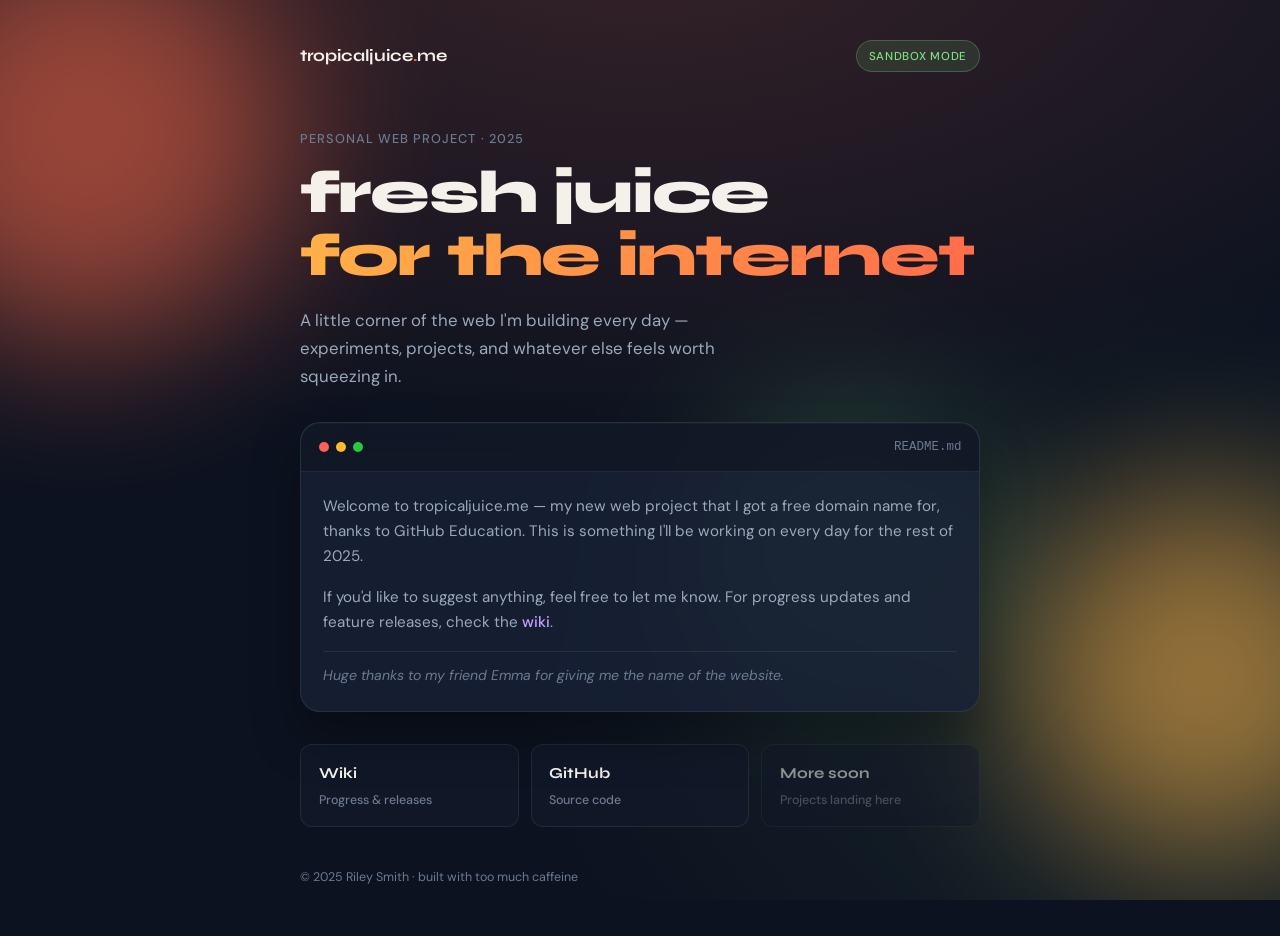
==== index.html @ 63483e61 "Redesign homepage with tropical-themed layout and editable CSS variables. Co-authored-by: Cursor <cu" ====
<!DOCTYPE html>
<html lang="en">
<head>
    <meta charset="UTF-8">
    <meta name="viewport" content="width=device-width, initial-scale=1.0">
    <title>home · tropicaljuice.me</title>

    <link rel="icon" href="./freaky cat.jpg" type="image/x-icon">

    <link rel="preconnect" href="https://fonts.googleapis.com">
    <link rel="preconnect" href="https://fonts.gstatic.com" crossorigin>
    <link href="https://fonts.googleapis.com/css2?family=DM+Sans:ital,opsz,wght@0,9..40,400;0,9..40,500;0,9..40,700;1,9..40,400&family=Syne:wght@600;700;800&display=swap" rel="stylesheet">

    <link rel="stylesheet" href="./css/styles.css">
</head>
<body>
    <div class="bg" aria-hidden="true">
        <div class="bg-blob bg-blob--1"></div>
        <div class="bg-blob bg-blob--2"></div>
        <div class="bg-blob bg-blob--3"></div>
    </div>

    <main class="page">
        <header class="site-header">
            <a class="logo" href="/">tropicaljuice<span class="logo-dot">.</span>me</a>
            <span class="status-pill">sandbox mode</span>
        </header>

        <section class="hero">
            <p class="hero-eyebrow">personal web project · 2025</p>
            <h1 class="hero-title">
                fresh juice<br>
                <span class="hero-title-accent">for the internet</span>
            </h1>
            <p class="hero-lede">
                A little corner of the web I'm building every day — experiments, projects, and whatever else feels worth squeezing in.
            </p>
        </section>

        <section class="panel">
            <div class="panel-header">
                <span class="panel-dot"></span>
                <span class="panel-dot"></span>
                <span class="panel-dot"></span>
                <span class="panel-label">README.md</span>
            </div>
            <div class="panel-body">
                <p>
                    Welcome to tropicaljuice.me — my new web project that I got a free domain name for, thanks to GitHub Education.
                    This is something I'll be working on every day for the rest of 2025.
                </p>
                <p>
                    If you'd like to suggest anything, feel free to let me know.
                    For progress updates and feature releases, check the
                    <a href="https://github.com/snoopyriley/tropical-juice/wiki">wiki</a>.
                </p>
                <p class="panel-note">
                    Huge thanks to my friend Emma for giving me the name of the website.
                </p>
            </div>
        </section>

        <nav class="link-row" aria-label="Quick links">
            <a class="link-card" href="https://github.com/snoopyriley/tropical-juice/wiki">
                <span class="link-card-label">Wiki</span>
                <span class="link-card-desc">Progress &amp; releases</span>
            </a>
            <a class="link-card" href="https://github.com/snoopyriley/tropical-juice">
                <span class="link-card-label">GitHub</span>
                <span class="link-card-desc">Source code</span>
            </a>
            <a class="link-card link-card--muted" href="#">
                <span class="link-card-label">More soon</span>
                <span class="link-card-desc">Projects landing here</span>
            </a>
        </nav>

        <footer class="site-footer">
            <p>&copy; 2025 Riley Smith · built with too much caffeine</p>
        </footer>
    </main>
</body>
</html>
---- css/styles.css ----
/* ── Edit these to retheme the whole page ── */
:root {
    --bg-deep: #0c1220;
    --bg-surface: rgba(18, 26, 42, 0.72);
    --bg-panel: rgba(24, 34, 54, 0.85);

    --text-primary: #f4f0ea;
    --text-muted: #9aa8bc;
    --text-dim: #6b7a90;

    --accent-coral: #ff6b4a;
    --accent-mango: #ffb347;
    --accent-lime: #7ee081;
    --accent-link: #c4a0ff;

    --border: rgba(255, 255, 255, 0.08);
    --radius-lg: 20px;
    --radius-md: 12px;
    --radius-pill: 999px;

    --font-display: "Syne", system-ui, sans-serif;
    --font-body: "DM Sans", system-ui, sans-serif;

    --page-width: 680px;
    --page-gap: 2rem;
}

*,
*::before,
*::after {
    box-sizing: border-box;
}

html {
    -webkit-font-smoothing: antialiased;
}

body {
    margin: 0;
    min-height: 100vh;
    font-family: var(--font-body);
    font-size: 1rem;
    line-height: 1.65;
    color: var(--text-primary);
    background: var(--bg-deep);
    overflow-x: hidden;
}

a {
    color: var(--accent-link);
    text-decoration: none;
    font-weight: 500;
    transition: color 0.2s ease;
}

a:hover {
    color: var(--accent-mango);
}

/* ── Animated background ── */
.bg {
    position: fixed;
    inset: 0;
    z-index: 0;
    overflow: hidden;
    background:
        radial-gradient(ellipse 80% 60% at 50% -10%, rgba(255, 107, 74, 0.18), transparent),
        radial-gradient(ellipse 60% 50% at 100% 80%, rgba(126, 224, 129, 0.1), transparent),
        var(--bg-deep);
}

.bg-blob {
    position: absolute;
    border-radius: 50%;
    filter: blur(80px);
    opacity: 0.55;
    animation: drift 18s ease-in-out infinite alternate;
}

.bg-blob--1 {
    width: 420px;
    height: 420px;
    top: -8%;
    left: -10%;
    background: var(--accent-coral);
}

.bg-blob--2 {
    width: 360px;
    height: 360px;
    bottom: 5%;
    right: -8%;
    background: var(--accent-mango);
    animation-delay: -6s;
    animation-duration: 22s;
}

.bg-blob--3 {
    width: 280px;
    height: 280px;
    top: 45%;
    left: 55%;
    background: var(--accent-lime);
    opacity: 0.25;
    animation-delay: -12s;
    animation-duration: 26s;
}

@keyframes drift {
    from { transform: translate(0, 0) scale(1); }
    to   { transform: translate(30px, -24px) scale(1.08); }
}

/* ── Page layout ── */
.page {
    position: relative;
    z-index: 1;
    width: min(var(--page-width), calc(100% - 2.5rem));
    margin: 0 auto;
    padding: 2.5rem 0 3rem;
    display: flex;
    flex-direction: column;
    gap: var(--page-gap);
    min-height: 100vh;
}

/* ── Header ── */
.site-header {
    display: flex;
    align-items: center;
    justify-content: space-between;
    gap: 1rem;
}

.logo {
    font-family: var(--font-display);
    font-weight: 700;
    font-size: 1.05rem;
    letter-spacing: -0.02em;
    color: var(--text-primary);
}

.logo:hover {
    color: var(--accent-mango);
}

.logo-dot {
    color: var(--accent-coral);
}

.status-pill {
    font-size: 0.72rem;
    font-weight: 500;
    letter-spacing: 0.06em;
    text-transform: uppercase;
    color: var(--accent-lime);
    background: rgba(126, 224, 129, 0.12);
    border: 1px solid rgba(126, 224, 129, 0.25);
    padding: 0.35rem 0.75rem;
    border-radius: var(--radius-pill);
}

/* ── Hero ── */
.hero {
    padding-top: 1.5rem;
}

.hero-eyebrow {
    margin: 0 0 0.75rem;
    font-size: 0.8rem;
    font-weight: 500;
    letter-spacing: 0.08em;
    text-transform: uppercase;
    color: var(--text-dim);
}

.hero-title {
    margin: 0;
    font-family: var(--font-display);
    font-size: clamp(2.6rem, 8vw, 3.75rem);
    font-weight: 800;
    line-height: 1.05;
    letter-spacing: -0.03em;
}

.hero-title-accent {
    background: linear-gradient(120deg, var(--accent-mango), var(--accent-coral));
    -webkit-background-clip: text;
    background-clip: text;
    color: transparent;
}

.hero-lede {
    margin: 1.25rem 0 0;
    max-width: 36ch;
    font-size: 1.05rem;
    color: var(--text-muted);
}

/* ── README panel ── */
.panel {
    background: var(--bg-panel);
    border: 1px solid var(--border);
    border-radius: var(--radius-lg);
    backdrop-filter: blur(16px);
    -webkit-backdrop-filter: blur(16px);
    overflow: hidden;
    box-shadow:
        0 1px 0 rgba(255, 255, 255, 0.04) inset,
        0 24px 48px rgba(0, 0, 0, 0.35);
}

.panel-header {
    display: flex;
    align-items: center;
    gap: 0.45rem;
    padding: 0.85rem 1.1rem;
    background: rgba(0, 0, 0, 0.25);
    border-bottom: 1px solid var(--border);
}

.panel-dot {
    width: 10px;
    height: 10px;
    border-radius: 50%;
    background: rgba(255, 255, 255, 0.15);
}

.panel-dot:nth-child(1) { background: #ff5f57; }
.panel-dot:nth-child(2) { background: #febc2e; }
.panel-dot:nth-child(3) { background: #28c840; }

.panel-label {
    margin-left: auto;
    font-family: "IBM Plex Mono", "SF Mono", monospace;
    font-size: 0.78rem;
    color: var(--text-dim);
}

.panel-body {
    padding: 1.35rem 1.4rem 1.5rem;
}

.panel-body p {
    margin: 0 0 1rem;
    color: var(--text-muted);
    font-size: 0.95rem;
}

.panel-body p:last-child {
    margin-bottom: 0;
}

.panel-note {
    padding-top: 0.75rem;
    border-top: 1px solid var(--border);
    font-size: 0.88rem !important;
    color: var(--text-dim) !important;
    font-style: italic;
}

/* ── Link cards ── */
.link-row {
    display: grid;
    grid-template-columns: repeat(3, 1fr);
    gap: 0.75rem;
}

.link-card {
    display: flex;
    flex-direction: column;
    gap: 0.2rem;
    padding: 1rem 1.1rem;
    background: var(--bg-surface);
    border: 1px solid var(--border);
    border-radius: var(--radius-md);
    color: var(--text-primary);
    transition:
        border-color 0.2s ease,
        transform 0.2s ease,
        background 0.2s ease;
}

.link-card:hover {
    color: var(--text-primary);
    border-color: rgba(255, 179, 71, 0.35);
    background: rgba(255, 179, 71, 0.06);
    transform: translateY(-2px);
}

.link-card-label {
    font-family: var(--font-display);
    font-weight: 700;
    font-size: 0.95rem;
}

.link-card-desc {
    font-size: 0.78rem;
    color: var(--text-dim);
}

.link-card--muted {
    opacity: 0.55;
    pointer-events: none;
}

/* ── Footer ── */
.site-footer {
    margin-top: auto;
    padding-top: 0.5rem;
}

.site-footer p {
    margin: 0;
    font-size: 0.78rem;
    color: var(--text-dim);
}

/* ── Legacy utility (other pages may still use this) ── */
.cta-button {
    background-color: #ffffff14;
    color: #ffffff;
    padding: 10px 28px;
    border: solid 2px white;
    box-shadow: 0 4px 6px rgba(0, 0, 0, 0.1);
    margin-left: 20px;
    text-decoration: none;
    font-family: var(--font-body);
    font-size: 16px;
    border-radius: 10px;
}

.cta-button:hover {
    text-decoration: none;
    background-color: #ffffff24;
    color: #ffffff;
}

/* ── Responsive ── */
@media (max-width: 560px) {
    .page {
        padding-top: 1.75rem;
    }

    .link-row {
        grid-template-columns: 1fr;
    }

    .hero {
        padding-top: 0.5rem;
    }
}

@media (prefers-reduced-motion: reduce) {
    .bg-blob {
        animation: none;
    }

    .link-card:hover {
        transform: none;
    }
}
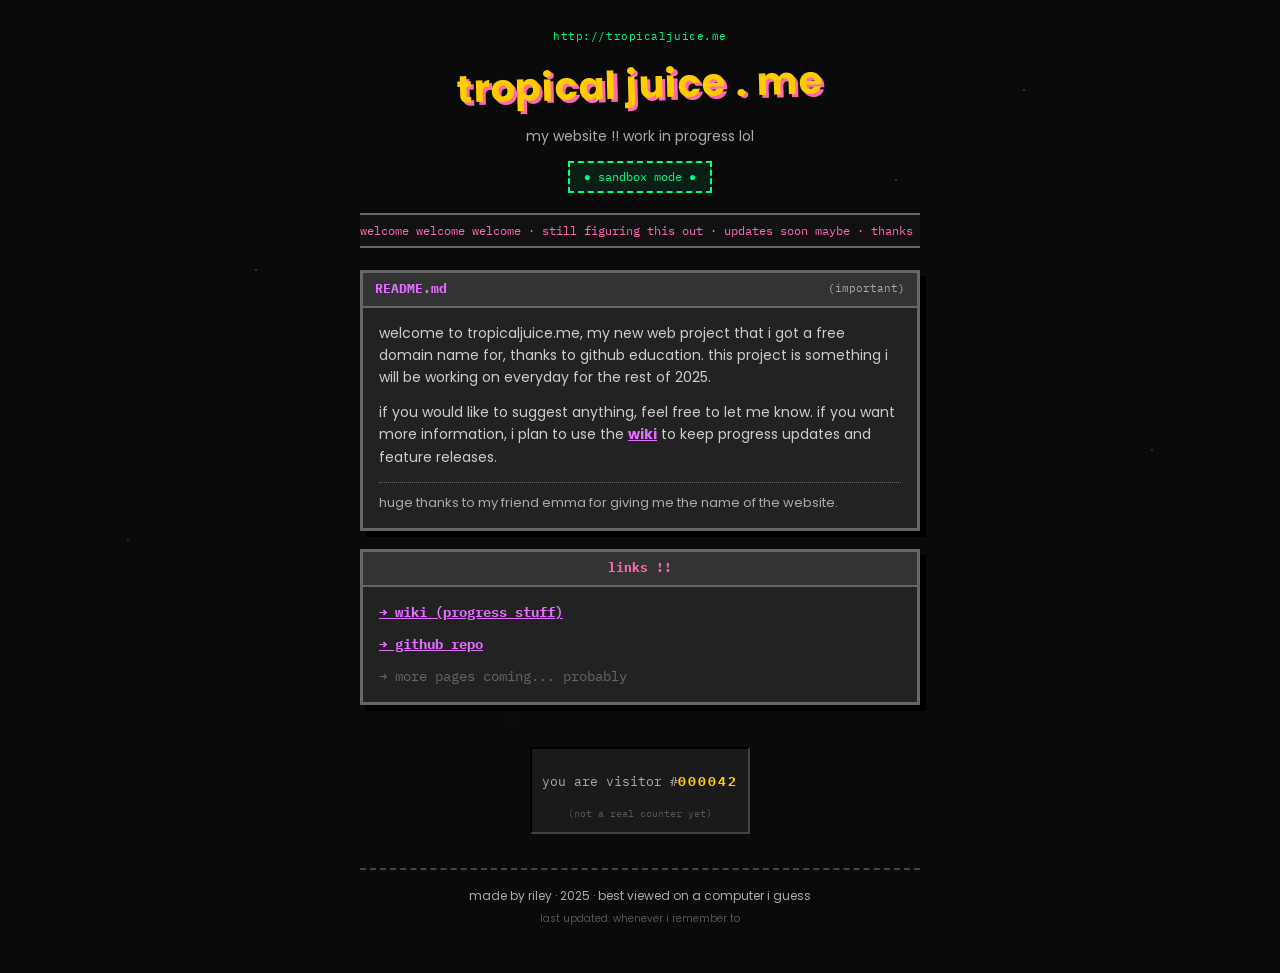
==== commit c6c1c605: "Give homepage a DIY Geocities-style amateur aesthetic. Co-authored-by: Cursor <cursoragent@cursor.co" ====
--- a/index.html
+++ b/index.html
@@ -9,74 +9,63 @@
 
     <link rel="preconnect" href="https://fonts.googleapis.com">
     <link rel="preconnect" href="https://fonts.gstatic.com" crossorigin>
-    <link href="https://fonts.googleapis.com/css2?family=DM+Sans:ital,opsz,wght@0,9..40,400;0,9..40,500;0,9..40,700;1,9..40,400&family=Syne:wght@600;700;800&display=swap" rel="stylesheet">
+    <link href="https://fonts.googleapis.com/css2?family=IBM+Plex+Mono:wght@400;700&family=Poppins:wght@400;700&display=swap" rel="stylesheet">
 
     <link rel="stylesheet" href="./css/styles.css">
 </head>
 <body>
-    <div class="bg" aria-hidden="true">
-        <div class="bg-blob bg-blob--1"></div>
-        <div class="bg-blob bg-blob--2"></div>
-        <div class="bg-blob bg-blob--3"></div>
-    </div>
+    <div class="stars" aria-hidden="true"></div>
 
     <main class="page">
         <header class="site-header">
-            <a class="logo" href="/">tropicaljuice<span class="logo-dot">.</span>me</a>
-            <span class="status-pill">sandbox mode</span>
+            <p class="site-url">http://tropicaljuice.me</p>
+            <h1 class="site-title">tropical juice . me</h1>
+            <p class="site-tagline">my website !! work in progress lol</p>
+            <p class="badge"><span class="blink">●</span> sandbox mode <span class="blink">●</span></p>
         </header>
 
-        <section class="hero">
-            <p class="hero-eyebrow">personal web project · 2025</p>
-            <h1 class="hero-title">
-                fresh juice<br>
-                <span class="hero-title-accent">for the internet</span>
-            </h1>
-            <p class="hero-lede">
-                A little corner of the web I'm building every day — experiments, projects, and whatever else feels worth squeezing in.
-            </p>
-        </section>
+        <div class="marquee-wrap">
+            <p class="marquee">welcome welcome welcome · still figuring this out · updates soon maybe · thanks for visiting ·</p>
+        </div>
 
-        <section class="panel">
-            <div class="panel-header">
-                <span class="panel-dot"></span>
-                <span class="panel-dot"></span>
-                <span class="panel-dot"></span>
-                <span class="panel-label">README.md</span>
+        <section class="box box--readme">
+            <div class="box-top">
+                <span>README.md</span>
+                <span class="box-top-note">(important)</span>
             </div>
-            <div class="panel-body">
+            <div class="box-body">
                 <p>
-                    Welcome to tropicaljuice.me — my new web project that I got a free domain name for, thanks to GitHub Education.
-                    This is something I'll be working on every day for the rest of 2025.
+                    welcome to tropicaljuice.me, my new web project that i got a free domain name for, thanks to github education.
+                    this project is something i will be working on everyday for the rest of 2025.
                 </p>
                 <p>
-                    If you'd like to suggest anything, feel free to let me know.
-                    For progress updates and feature releases, check the
-                    <a href="https://github.com/snoopyriley/tropical-juice/wiki">wiki</a>.
+                    if you would like to suggest anything, feel free to let me know.
+                    if you want more information, i plan to use the <a href="https://github.com/snoopyriley/tropical-juice/wiki">wiki</a> to keep progress updates and feature releases.
                 </p>
-                <p class="panel-note">
-                    Huge thanks to my friend Emma for giving me the name of the website.
+                <p class="shoutout">
+                    huge thanks to my friend emma for giving me the name of the website.
                 </p>
             </div>
         </section>
 
-        <nav class="link-row" aria-label="Quick links">
-            <a class="link-card" href="https://github.com/snoopyriley/tropical-juice/wiki">
-                <span class="link-card-label">Wiki</span>
-                <span class="link-card-desc">Progress &amp; releases</span>
-            </a>
-            <a class="link-card" href="https://github.com/snoopyriley/tropical-juice">
-                <span class="link-card-label">GitHub</span>
-                <span class="link-card-desc">Source code</span>
-            </a>
-            <a class="link-card link-card--muted" href="#">
-                <span class="link-card-label">More soon</span>
-                <span class="link-card-desc">Projects landing here</span>
-            </a>
-        </nav>
+        <section class="box">
+            <div class="box-top box-top--pink">links !!</div>
+            <div class="box-body box-body--links">
+                <a href="https://github.com/snoopyriley/tropical-juice/wiki">→ wiki (progress stuff)</a>
+                <a href="https://github.com/snoopyriley/tropical-juice">→ github repo</a>
+                <span class="link-soon">→ more pages coming... probably</span>
+            </div>
+        </section>
+
+        <aside class="stats">
+            <p>you are visitor #<span class="visitor-num">000042</span></p>
+            <p class="stats-note">(not a real counter yet)</p>
+        </aside>
 
         <footer class="site-footer">
-            <p>&copy; 2025 Riley Smith · built with too much caffeine</p>
+            <hr>
+            <p>made by riley · 2025 · best viewed on a computer i guess</p>
+            <p class="footer-small">last updated: whenever i remember to</p>
         </footer>
     </main>
 </body>
--- a/css/styles.css
+++ b/css/styles.css
@@ -1,333 +1,270 @@
-/* ── Edit these to retheme the whole page ── */
+/* ── tweak colors here ── */
 :root {
-    --bg-deep: #0c1220;
-    --bg-surface: rgba(18, 26, 42, 0.72);
-    --bg-panel: rgba(24, 34, 54, 0.85);
-
-    --text-primary: #f4f0ea;
-    --text-muted: #9aa8bc;
-    --text-dim: #6b7a90;
-
-    --accent-coral: #ff6b4a;
-    --accent-mango: #ffb347;
-    --accent-lime: #7ee081;
-    --accent-link: #c4a0ff;
-
-    --border: rgba(255, 255, 255, 0.08);
-    --radius-lg: 20px;
-    --radius-md: 12px;
-    --radius-pill: 999px;
-
-    --font-display: "Syne", system-ui, sans-serif;
-    --font-body: "DM Sans", system-ui, sans-serif;
-
-    --page-width: 680px;
-    --page-gap: 2rem;
-}
-
-*,
-*::before,
-*::after {
+    --bg: #0a0a0a;
+    --box-bg: #222;
+    --box-border: #666;
+    --text: #eee;
+    --text-dim: #aaa;
+    --link: #e46eff;
+    --link-hover: #ffcc00;
+    --pink: #ff69b4;
+    --green: #00ff88;
+    --yellow: #ffcc00;
+
+    --font-main: "Poppins", Arial, sans-serif;
+    --font-mono: "IBM Plex Mono", "Courier New", monospace;
+
+    --page-width: 560px;
+}
+
+* {
     box-sizing: border-box;
-}
-
-html {
-    -webkit-font-smoothing: antialiased;
 }
 
 body {
     margin: 0;
     min-height: 100vh;
-    font-family: var(--font-body);
-    font-size: 1rem;
-    line-height: 1.65;
-    color: var(--text-primary);
-    background: var(--bg-deep);
-    overflow-x: hidden;
+    font-family: var(--font-main);
+    font-size: 15px;
+    line-height: 1.6;
+    color: var(--text);
+    background: var(--bg);
 }
 
 a {
-    color: var(--accent-link);
-    text-decoration: none;
-    font-weight: 500;
-    transition: color 0.2s ease;
+    color: var(--link);
+    font-weight: 700;
 }
 
 a:hover {
-    color: var(--accent-mango);
-}
-
-/* ── Animated background ── */
-.bg {
+    color: var(--link-hover);
+}
+
+/* starfield bg — very geocities */
+.stars {
     position: fixed;
     inset: 0;
     z-index: 0;
-    overflow: hidden;
     background:
-        radial-gradient(ellipse 80% 60% at 50% -10%, rgba(255, 107, 74, 0.18), transparent),
-        radial-gradient(ellipse 60% 50% at 100% 80%, rgba(126, 224, 129, 0.1), transparent),
-        var(--bg-deep);
-}
-
-.bg-blob {
-    position: absolute;
-    border-radius: 50%;
-    filter: blur(80px);
-    opacity: 0.55;
-    animation: drift 18s ease-in-out infinite alternate;
-}
-
-.bg-blob--1 {
-    width: 420px;
-    height: 420px;
-    top: -8%;
-    left: -10%;
-    background: var(--accent-coral);
-}
-
-.bg-blob--2 {
-    width: 360px;
-    height: 360px;
-    bottom: 5%;
-    right: -8%;
-    background: var(--accent-mango);
-    animation-delay: -6s;
-    animation-duration: 22s;
-}
-
-.bg-blob--3 {
-    width: 280px;
-    height: 280px;
-    top: 45%;
-    left: 55%;
-    background: var(--accent-lime);
-    opacity: 0.25;
-    animation-delay: -12s;
-    animation-duration: 26s;
-}
-
-@keyframes drift {
-    from { transform: translate(0, 0) scale(1); }
-    to   { transform: translate(30px, -24px) scale(1.08); }
-}
-
-/* ── Page layout ── */
+        radial-gradient(1px 1px at 20% 30%, #fff8, transparent),
+        radial-gradient(1px 1px at 60% 70%, #fff6, transparent),
+        radial-gradient(1px 1px at 80% 10%, #fff8, transparent),
+        radial-gradient(1px 1px at 40% 80%, #fff5, transparent),
+        radial-gradient(1px 1px at 90% 50%, #fff7, transparent),
+        radial-gradient(1px 1px at 10% 60%, #fff6, transparent),
+        radial-gradient(1px 1px at 70% 20%, #fff8, transparent),
+        var(--bg);
+    pointer-events: none;
+}
+
 .page {
     position: relative;
     z-index: 1;
-    width: min(var(--page-width), calc(100% - 2.5rem));
+    width: min(var(--page-width), calc(100% - 24px));
     margin: 0 auto;
-    padding: 2.5rem 0 3rem;
+    padding: 28px 0 40px;
+    text-align: center;
+}
+
+/* ── header ── */
+.site-header {
+    margin-bottom: 20px;
+}
+
+.site-url {
+    margin: 0 0 8px;
+    font-family: var(--font-mono);
+    font-size: 11px;
+    color: var(--green);
+    letter-spacing: 0.05em;
+}
+
+.site-title {
+    margin: 0;
+    font-size: 2.4rem;
+    font-weight: 700;
+    color: var(--yellow);
+    text-shadow: 3px 3px 0 var(--pink);
+    transform: rotate(-1.5deg);
+    letter-spacing: 0.02em;
+}
+
+.site-tagline {
+    margin: 10px 0 0;
+    font-size: 14px;
+    color: var(--text-dim);
+}
+
+.badge {
+    display: inline-block;
+    margin: 14px 0 0;
+    padding: 4px 14px;
+    font-family: var(--font-mono);
+    font-size: 12px;
+    color: var(--green);
+    border: 2px dashed var(--green);
+    background: #00ff8815;
+}
+
+.blink {
+    animation: blink 1.2s step-start infinite;
+}
+
+@keyframes blink {
+    50% { opacity: 0; }
+}
+
+/* ── marquee ── */
+.marquee-wrap {
+    overflow: hidden;
+    margin-bottom: 22px;
+    padding: 6px 0;
+    background: #111;
+    border-top: 2px solid var(--box-border);
+    border-bottom: 2px solid var(--box-border);
+}
+
+.marquee {
+    margin: 0;
+    font-family: var(--font-mono);
+    font-size: 12px;
+    color: var(--pink);
+    white-space: nowrap;
+    animation: scroll 14s linear infinite;
+}
+
+@keyframes scroll {
+    from { transform: translateX(100%); }
+    to   { transform: translateX(-100%); }
+}
+
+/* ── boxes ── */
+.box {
+    margin-bottom: 18px;
+    border: 3px solid var(--box-border);
+    background: var(--box-bg);
+    box-shadow: 6px 6px 0 #000;
+    text-align: left;
+}
+
+.box-top {
+    display: flex;
+    justify-content: space-between;
+    align-items: center;
+    padding: 6px 12px;
+    font-family: var(--font-mono);
+    font-size: 13px;
+    font-weight: 700;
+    color: var(--link);
+    background: #333;
+    border-bottom: 2px solid var(--box-border);
+}
+
+.box-top--pink {
+    justify-content: center;
+    color: var(--pink);
+}
+
+.box-top-note {
+    font-size: 11px;
+    font-weight: 400;
+    color: var(--text-dim);
+}
+
+.box-body {
+    padding: 14px 16px;
+}
+
+.box-body p {
+    margin: 0 0 12px;
+    color: #ccc;
+    font-size: 14px;
+}
+
+.box-body p:last-child {
+    margin-bottom: 0;
+}
+
+.shoutout {
+    margin-top: 14px !important;
+    padding-top: 10px;
+    border-top: 1px dotted var(--box-border);
+    font-size: 13px !important;
+    color: var(--text-dim) !important;
+}
+
+.box-body--links {
     display: flex;
     flex-direction: column;
-    gap: var(--page-gap);
-    min-height: 100vh;
-}
-
-/* ── Header ── */
-.site-header {
-    display: flex;
-    align-items: center;
-    justify-content: space-between;
-    gap: 1rem;
-}
-
-.logo {
-    font-family: var(--font-display);
-    font-weight: 700;
-    font-size: 1.05rem;
-    letter-spacing: -0.02em;
-    color: var(--text-primary);
-}
-
-.logo:hover {
-    color: var(--accent-mango);
-}
-
-.logo-dot {
-    color: var(--accent-coral);
-}
-
-.status-pill {
-    font-size: 0.72rem;
-    font-weight: 500;
-    letter-spacing: 0.06em;
-    text-transform: uppercase;
-    color: var(--accent-lime);
-    background: rgba(126, 224, 129, 0.12);
-    border: 1px solid rgba(126, 224, 129, 0.25);
-    padding: 0.35rem 0.75rem;
-    border-radius: var(--radius-pill);
-}
-
-/* ── Hero ── */
-.hero {
-    padding-top: 1.5rem;
-}
-
-.hero-eyebrow {
-    margin: 0 0 0.75rem;
-    font-size: 0.8rem;
-    font-weight: 500;
-    letter-spacing: 0.08em;
-    text-transform: uppercase;
-    color: var(--text-dim);
-}
-
-.hero-title {
-    margin: 0;
-    font-family: var(--font-display);
-    font-size: clamp(2.6rem, 8vw, 3.75rem);
-    font-weight: 800;
-    line-height: 1.05;
-    letter-spacing: -0.03em;
-}
-
-.hero-title-accent {
-    background: linear-gradient(120deg, var(--accent-mango), var(--accent-coral));
-    -webkit-background-clip: text;
-    background-clip: text;
-    color: transparent;
-}
-
-.hero-lede {
-    margin: 1.25rem 0 0;
-    max-width: 36ch;
-    font-size: 1.05rem;
-    color: var(--text-muted);
-}
-
-/* ── README panel ── */
-.panel {
-    background: var(--bg-panel);
-    border: 1px solid var(--border);
-    border-radius: var(--radius-lg);
-    backdrop-filter: blur(16px);
-    -webkit-backdrop-filter: blur(16px);
-    overflow: hidden;
-    box-shadow:
-        0 1px 0 rgba(255, 255, 255, 0.04) inset,
-        0 24px 48px rgba(0, 0, 0, 0.35);
-}
-
-.panel-header {
-    display: flex;
-    align-items: center;
-    gap: 0.45rem;
-    padding: 0.85rem 1.1rem;
-    background: rgba(0, 0, 0, 0.25);
-    border-bottom: 1px solid var(--border);
-}
-
-.panel-dot {
-    width: 10px;
-    height: 10px;
-    border-radius: 50%;
-    background: rgba(255, 255, 255, 0.15);
-}
-
-.panel-dot:nth-child(1) { background: #ff5f57; }
-.panel-dot:nth-child(2) { background: #febc2e; }
-.panel-dot:nth-child(3) { background: #28c840; }
-
-.panel-label {
-    margin-left: auto;
-    font-family: "IBM Plex Mono", "SF Mono", monospace;
-    font-size: 0.78rem;
-    color: var(--text-dim);
-}
-
-.panel-body {
-    padding: 1.35rem 1.4rem 1.5rem;
-}
-
-.panel-body p {
-    margin: 0 0 1rem;
-    color: var(--text-muted);
-    font-size: 0.95rem;
-}
-
-.panel-body p:last-child {
-    margin-bottom: 0;
-}
-
-.panel-note {
-    padding-top: 0.75rem;
-    border-top: 1px solid var(--border);
-    font-size: 0.88rem !important;
-    color: var(--text-dim) !important;
-    font-style: italic;
-}
-
-/* ── Link cards ── */
-.link-row {
-    display: grid;
-    grid-template-columns: repeat(3, 1fr);
-    gap: 0.75rem;
-}
-
-.link-card {
-    display: flex;
-    flex-direction: column;
-    gap: 0.2rem;
-    padding: 1rem 1.1rem;
-    background: var(--bg-surface);
-    border: 1px solid var(--border);
-    border-radius: var(--radius-md);
-    color: var(--text-primary);
-    transition:
-        border-color 0.2s ease,
-        transform 0.2s ease,
-        background 0.2s ease;
-}
-
-.link-card:hover {
-    color: var(--text-primary);
-    border-color: rgba(255, 179, 71, 0.35);
-    background: rgba(255, 179, 71, 0.06);
-    transform: translateY(-2px);
-}
-
-.link-card-label {
-    font-family: var(--font-display);
-    font-weight: 700;
-    font-size: 0.95rem;
-}
-
-.link-card-desc {
-    font-size: 0.78rem;
-    color: var(--text-dim);
-}
-
-.link-card--muted {
-    opacity: 0.55;
-    pointer-events: none;
-}
-
-/* ── Footer ── */
+    gap: 10px;
+    font-family: var(--font-mono);
+    font-size: 14px;
+}
+
+.link-soon {
+    color: #666;
+    font-family: var(--font-mono);
+    font-size: 14px;
+}
+
+/* ── fake visitor counter ── */
+.stats {
+    margin: 24px 0;
+    padding: 10px;
+    font-family: var(--font-mono);
+    font-size: 13px;
+    color: var(--text-dim);
+    border: 2px inset #444;
+    background: #1a1a1a;
+    display: inline-block;
+}
+
+.visitor-num {
+    color: var(--yellow);
+    font-weight: 700;
+    letter-spacing: 0.15em;
+}
+
+.stats-note {
+    margin: 4px 0 0;
+    font-size: 10px;
+    color: #555;
+}
+
+/* ── footer ── */
 .site-footer {
-    margin-top: auto;
-    padding-top: 0.5rem;
+    margin-top: 10px;
+}
+
+.site-footer hr {
+    border: none;
+    border-top: 2px dashed #444;
+    margin: 0 0 16px;
 }
 
 .site-footer p {
-    margin: 0;
-    font-size: 0.78rem;
-    color: var(--text-dim);
-}
-
-/* ── Legacy utility (other pages may still use this) ── */
+    margin: 0 0 6px;
+    font-size: 12px;
+    color: var(--text-dim);
+}
+
+.footer-small {
+    font-size: 10px !important;
+    color: #555 !important;
+}
+
+/* ── legacy utility ── */
 .cta-button {
     background-color: #ffffff14;
     color: #ffffff;
     padding: 10px 28px;
     border: solid 2px white;
-    box-shadow: 0 4px 6px rgba(0, 0, 0, 0.1);
+    box-shadow: 4px 4px 0 #000;
     margin-left: 20px;
     text-decoration: none;
-    font-family: var(--font-body);
+    font-family: var(--font-main);
     font-size: 16px;
-    border-radius: 10px;
+    border-radius: 0;
 }
 
 .cta-button:hover {
@@ -336,27 +273,15 @@
     color: #ffffff;
 }
 
-/* ── Responsive ── */
-@media (max-width: 560px) {
-    .page {
-        padding-top: 1.75rem;
+@media (max-width: 480px) {
+    .site-title {
+        font-size: 1.8rem;
     }
-
-    .link-row {
-        grid-template-columns: 1fr;
-    }
-
-    .hero {
-        padding-top: 0.5rem;
-    }
 }
 
 @media (prefers-reduced-motion: reduce) {
-    .bg-blob {
+    .marquee,
+    .blink {
         animation: none;
     }
-
-    .link-card:hover {
-        transform: none;
-    }
-}
+}
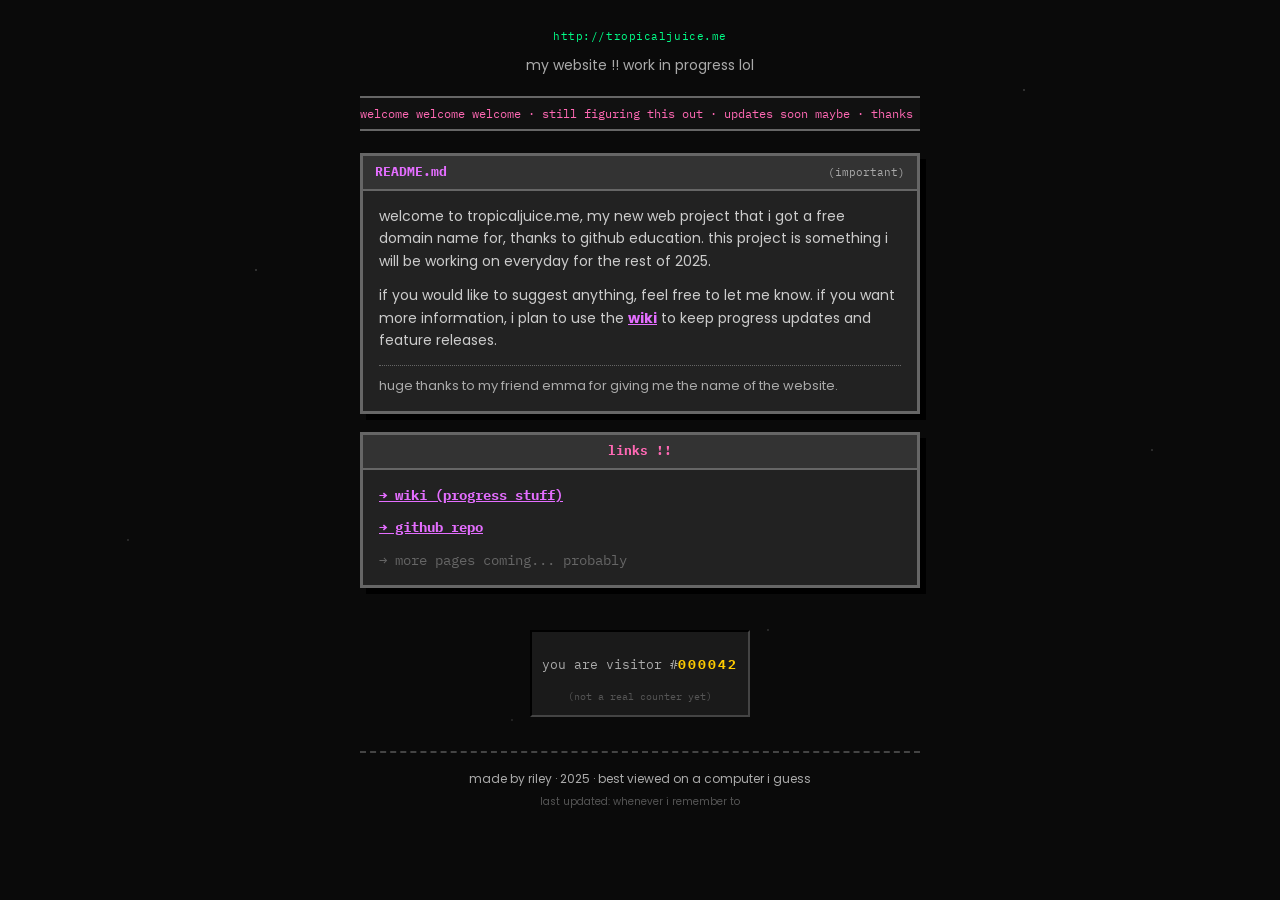
==== commit 6906095e: "Remove flashy title and sandbox mode badge from homepage header. Co-authored-by: Cursor <cursoragent" ====
--- a/index.html
+++ b/index.html
@@ -19,9 +19,7 @@
     <main class="page">
         <header class="site-header">
             <p class="site-url">http://tropicaljuice.me</p>
-            <h1 class="site-title">tropical juice . me</h1>
             <p class="site-tagline">my website !! work in progress lol</p>
-            <p class="badge"><span class="blink">●</span> sandbox mode <span class="blink">●</span></p>
         </header>
 
         <div class="marquee-wrap">
--- a/css/styles.css
+++ b/css/styles.css
@@ -79,39 +79,10 @@
     letter-spacing: 0.05em;
 }
 
-.site-title {
-    margin: 0;
-    font-size: 2.4rem;
-    font-weight: 700;
-    color: var(--yellow);
-    text-shadow: 3px 3px 0 var(--pink);
-    transform: rotate(-1.5deg);
-    letter-spacing: 0.02em;
-}
-
 .site-tagline {
-    margin: 10px 0 0;
-    font-size: 14px;
-    color: var(--text-dim);
-}
-
-.badge {
-    display: inline-block;
-    margin: 14px 0 0;
-    padding: 4px 14px;
-    font-family: var(--font-mono);
-    font-size: 12px;
-    color: var(--green);
-    border: 2px dashed var(--green);
-    background: #00ff8815;
-}
-
-.blink {
-    animation: blink 1.2s step-start infinite;
-}
-
-@keyframes blink {
-    50% { opacity: 0; }
+    margin: 8px 0 0;
+    font-size: 14px;
+    color: var(--text-dim);
 }
 
 /* ── marquee ── */
@@ -273,15 +244,8 @@
     color: #ffffff;
 }
 
-@media (max-width: 480px) {
-    .site-title {
-        font-size: 1.8rem;
-    }
-}
-
 @media (prefers-reduced-motion: reduce) {
-    .marquee,
-    .blink {
+    .marquee {
         animation: none;
     }
 }
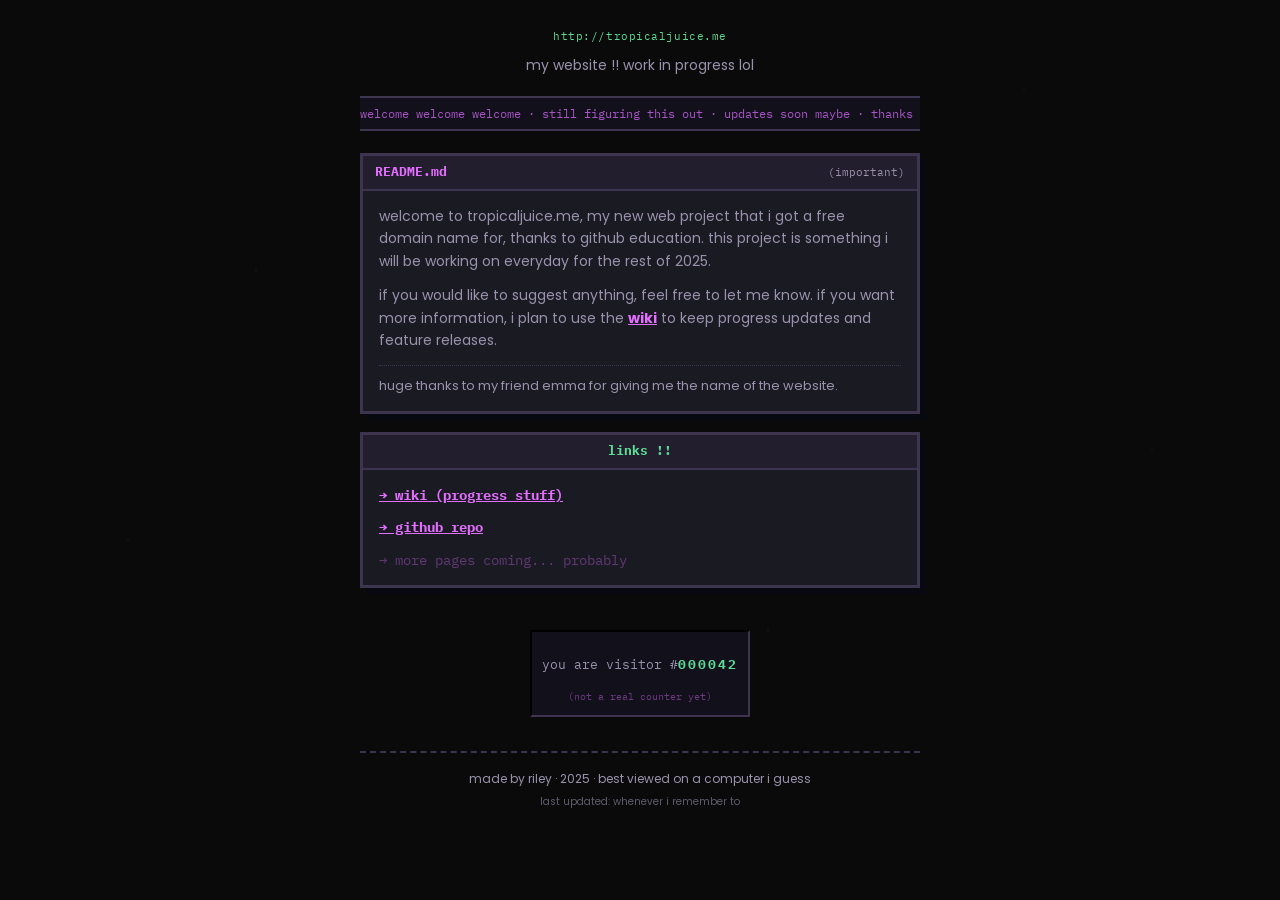
==== commit 83a07ac5: "Simplify homepage palette to green and purple to match GitHub profile. Co-authored-by: Cursor <curso" ====
--- a/index.html
+++ b/index.html
@@ -47,7 +47,7 @@
         </section>
 
         <section class="box">
-            <div class="box-top box-top--pink">links !!</div>
+            <div class="box-top box-top--green">links !!</div>
             <div class="box-body box-body--links">
                 <a href="https://github.com/snoopyriley/tropical-juice/wiki">→ wiki (progress stuff)</a>
                 <a href="https://github.com/snoopyriley/tropical-juice">→ github repo</a>
--- a/css/styles.css
+++ b/css/styles.css
@@ -1,15 +1,15 @@
 /* ── tweak colors here ── */
 :root {
     --bg: #0a0a0a;
-    --box-bg: #222;
-    --box-border: #666;
-    --text: #eee;
-    --text-dim: #aaa;
-    --link: #e46eff;
-    --link-hover: #ffcc00;
-    --pink: #ff69b4;
-    --green: #00ff88;
-    --yellow: #ffcc00;
+    --box-bg: #1a1a22;
+    --box-border: #3d3550;
+    --text: #e8e4f0;
+    --text-dim: #9a92ad;
+
+    --purple: #e46eff;
+    --purple-dim: #a855c7;
+    --green: #5cdb95;
+    --green-dim: #3da870;
 
     --font-main: "Poppins", Arial, sans-serif;
     --font-mono: "IBM Plex Mono", "Courier New", monospace;
@@ -32,27 +32,25 @@
 }
 
 a {
-    color: var(--link);
+    color: var(--purple);
     font-weight: 700;
 }
 
 a:hover {
-    color: var(--link-hover);
-}
-
-/* starfield bg — very geocities */
+    color: var(--green);
+}
+
 .stars {
     position: fixed;
     inset: 0;
     z-index: 0;
     background:
-        radial-gradient(1px 1px at 20% 30%, #fff8, transparent),
-        radial-gradient(1px 1px at 60% 70%, #fff6, transparent),
-        radial-gradient(1px 1px at 80% 10%, #fff8, transparent),
-        radial-gradient(1px 1px at 40% 80%, #fff5, transparent),
-        radial-gradient(1px 1px at 90% 50%, #fff7, transparent),
-        radial-gradient(1px 1px at 10% 60%, #fff6, transparent),
-        radial-gradient(1px 1px at 70% 20%, #fff8, transparent),
+        radial-gradient(1px 1px at 20% 30%, #e46eff33, transparent),
+        radial-gradient(1px 1px at 60% 70%, #5cdb9533, transparent),
+        radial-gradient(1px 1px at 80% 10%, #e46eff22, transparent),
+        radial-gradient(1px 1px at 40% 80%, #5cdb9522, transparent),
+        radial-gradient(1px 1px at 90% 50%, #e46eff28, transparent),
+        radial-gradient(1px 1px at 10% 60%, #5cdb9528, transparent),
         var(--bg);
     pointer-events: none;
 }
@@ -90,7 +88,7 @@
     overflow: hidden;
     margin-bottom: 22px;
     padding: 6px 0;
-    background: #111;
+    background: #12101a;
     border-top: 2px solid var(--box-border);
     border-bottom: 2px solid var(--box-border);
 }
@@ -99,7 +97,7 @@
     margin: 0;
     font-family: var(--font-mono);
     font-size: 12px;
-    color: var(--pink);
+    color: var(--purple-dim);
     white-space: nowrap;
     animation: scroll 14s linear infinite;
 }
@@ -114,7 +112,7 @@
     margin-bottom: 18px;
     border: 3px solid var(--box-border);
     background: var(--box-bg);
-    box-shadow: 6px 6px 0 #000;
+    box-shadow: 6px 6px 0 #080810;
     text-align: left;
 }
 
@@ -126,14 +124,14 @@
     font-family: var(--font-mono);
     font-size: 13px;
     font-weight: 700;
-    color: var(--link);
-    background: #333;
+    color: var(--purple);
+    background: #221e2e;
     border-bottom: 2px solid var(--box-border);
 }
 
-.box-top--pink {
+.box-top--green {
     justify-content: center;
-    color: var(--pink);
+    color: var(--green);
 }
 
 .box-top-note {
@@ -148,7 +146,7 @@
 
 .box-body p {
     margin: 0 0 12px;
-    color: #ccc;
+    color: var(--text-dim);
     font-size: 14px;
 }
 
@@ -173,7 +171,8 @@
 }
 
 .link-soon {
-    color: #666;
+    color: var(--purple-dim);
+    opacity: 0.5;
     font-family: var(--font-mono);
     font-size: 14px;
 }
@@ -185,13 +184,13 @@
     font-family: var(--font-mono);
     font-size: 13px;
     color: var(--text-dim);
-    border: 2px inset #444;
-    background: #1a1a1a;
+    border: 2px inset var(--box-border);
+    background: #12101a;
     display: inline-block;
 }
 
 .visitor-num {
-    color: var(--yellow);
+    color: var(--green);
     font-weight: 700;
     letter-spacing: 0.15em;
 }
@@ -199,7 +198,8 @@
 .stats-note {
     margin: 4px 0 0;
     font-size: 10px;
-    color: #555;
+    color: var(--purple-dim);
+    opacity: 0.6;
 }
 
 /* ── footer ── */
@@ -209,7 +209,7 @@
 
 .site-footer hr {
     border: none;
-    border-top: 2px dashed #444;
+    border-top: 2px dashed var(--box-border);
     margin: 0 0 16px;
 }
 
@@ -221,16 +221,16 @@
 
 .footer-small {
     font-size: 10px !important;
-    color: #555 !important;
+    opacity: 0.6;
 }
 
 /* ── legacy utility ── */
 .cta-button {
-    background-color: #ffffff14;
-    color: #ffffff;
+    background-color: #e46eff14;
+    color: var(--purple);
     padding: 10px 28px;
-    border: solid 2px white;
-    box-shadow: 4px 4px 0 #000;
+    border: solid 2px var(--purple);
+    box-shadow: 4px 4px 0 #080810;
     margin-left: 20px;
     text-decoration: none;
     font-family: var(--font-main);
@@ -240,8 +240,9 @@
 
 .cta-button:hover {
     text-decoration: none;
-    background-color: #ffffff24;
-    color: #ffffff;
+    background-color: #5cdb9514;
+    border-color: var(--green);
+    color: var(--green);
 }
 
 @media (prefers-reduced-motion: reduce) {
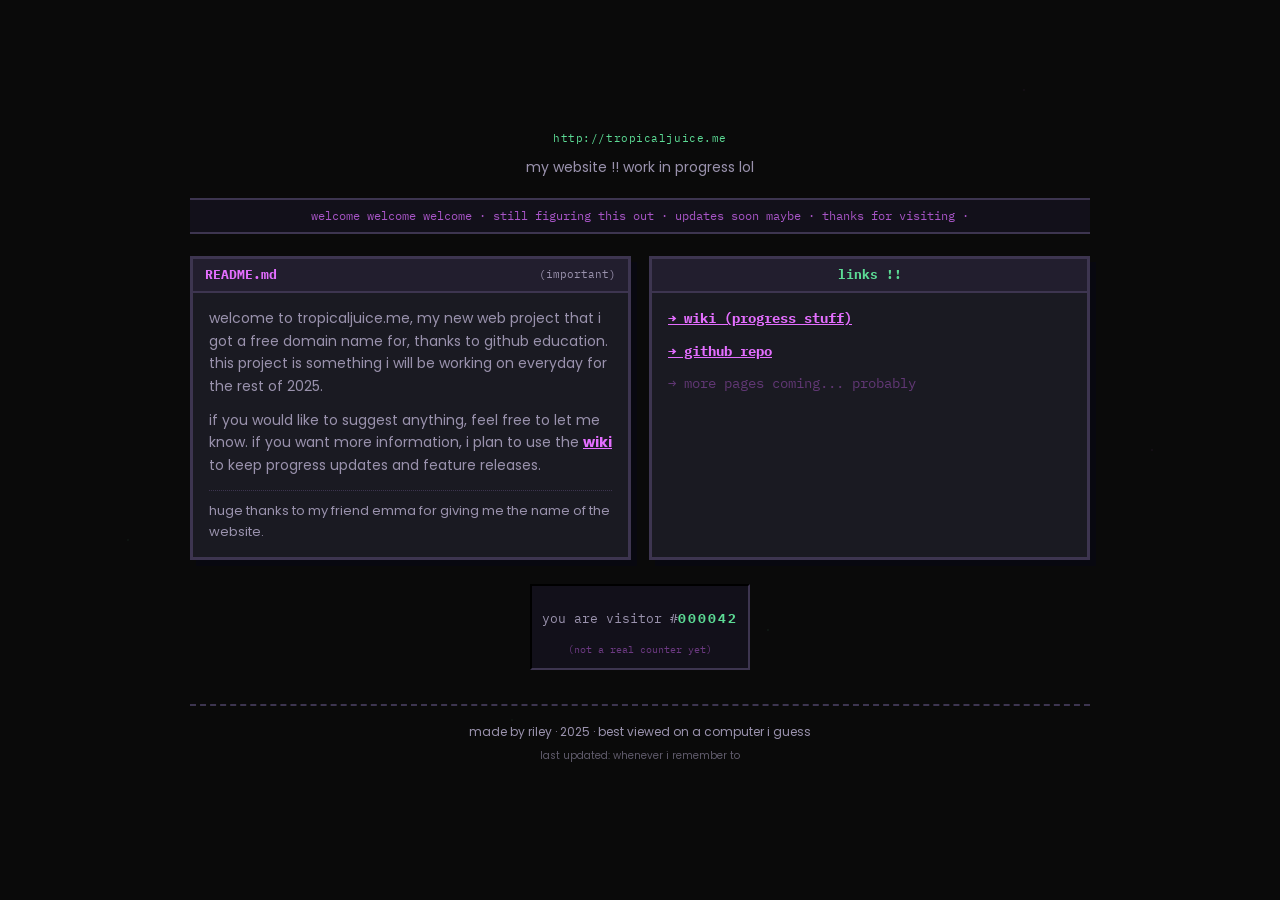
==== commit 929af086: "Apply grid layout to index.html and remove index-grid test page" ====
--- a/index.html
+++ b/index.html
@@ -12,6 +12,7 @@
     <link href="https://fonts.googleapis.com/css2?family=IBM+Plex+Mono:wght@400;700&family=Poppins:wght@400;700&display=swap" rel="stylesheet">
 
     <link rel="stylesheet" href="./css/styles.css">
+    <link rel="stylesheet" href="./css/grid-layout.css">
 </head>
 <body>
     <div class="stars" aria-hidden="true"></div>
@@ -26,34 +27,36 @@
             <p class="marquee">welcome welcome welcome · still figuring this out · updates soon maybe · thanks for visiting ·</p>
         </div>
 
-        <section class="box box--readme">
-            <div class="box-top">
-                <span>README.md</span>
-                <span class="box-top-note">(important)</span>
-            </div>
-            <div class="box-body">
-                <p>
-                    welcome to tropicaljuice.me, my new web project that i got a free domain name for, thanks to github education.
-                    this project is something i will be working on everyday for the rest of 2025.
-                </p>
-                <p>
-                    if you would like to suggest anything, feel free to let me know.
-                    if you want more information, i plan to use the <a href="https://github.com/snoopyriley/tropical-juice/wiki">wiki</a> to keep progress updates and feature releases.
-                </p>
-                <p class="shoutout">
-                    huge thanks to my friend emma for giving me the name of the website.
-                </p>
-            </div>
-        </section>
+        <div class="box-grid">
+            <section class="box box--readme">
+                <div class="box-top">
+                    <span>README.md</span>
+                    <span class="box-top-note">(important)</span>
+                </div>
+                <div class="box-body">
+                    <p>
+                        welcome to tropicaljuice.me, my new web project that i got a free domain name for, thanks to github education.
+                        this project is something i will be working on everyday for the rest of 2025.
+                    </p>
+                    <p>
+                        if you would like to suggest anything, feel free to let me know.
+                        if you want more information, i plan to use the <a href="https://github.com/snoopyriley/tropical-juice/wiki">wiki</a> to keep progress updates and feature releases.
+                    </p>
+                    <p class="shoutout">
+                        huge thanks to my friend emma for giving me the name of the website.
+                    </p>
+                </div>
+            </section>
 
-        <section class="box">
-            <div class="box-top box-top--green">links !!</div>
-            <div class="box-body box-body--links">
-                <a href="https://github.com/snoopyriley/tropical-juice/wiki">→ wiki (progress stuff)</a>
-                <a href="https://github.com/snoopyriley/tropical-juice">→ github repo</a>
-                <span class="link-soon">→ more pages coming... probably</span>
-            </div>
-        </section>
+            <section class="box">
+                <div class="box-top box-top--green">links !!</div>
+                <div class="box-body box-body--links">
+                    <a href="https://github.com/snoopyriley/tropical-juice/wiki">→ wiki (progress stuff)</a>
+                    <a href="https://github.com/snoopyriley/tropical-juice">→ github repo</a>
+                    <span class="link-soon">→ more pages coming... probably</span>
+                </div>
+            </section>
+        </div>
 
         <aside class="stats">
             <p>you are visitor #<span class="visitor-num">000042</span></p>
--- a/css/grid-layout.css
+++ b/css/grid-layout.css
@@ -0,0 +1,34 @@
+/* ── overrides for the grid/centered test layout ── */
+:root {
+    --page-width: 900px;
+}
+
+body {
+    display: flex;
+    align-items: center;
+    justify-content: center;
+    padding: 28px 12px;
+}
+
+.page {
+    padding: 0;
+    width: min(var(--page-width), 100%);
+}
+
+.box-grid {
+    display: grid;
+    grid-template-columns: repeat(auto-fit, minmax(260px, 1fr));
+    gap: 18px;
+    align-items: start;
+}
+
+.box-grid .box {
+    margin-bottom: 0;
+    height: 100%;
+}
+
+@media (max-width: 600px) {
+    body {
+        align-items: flex-start;
+    }
+}
